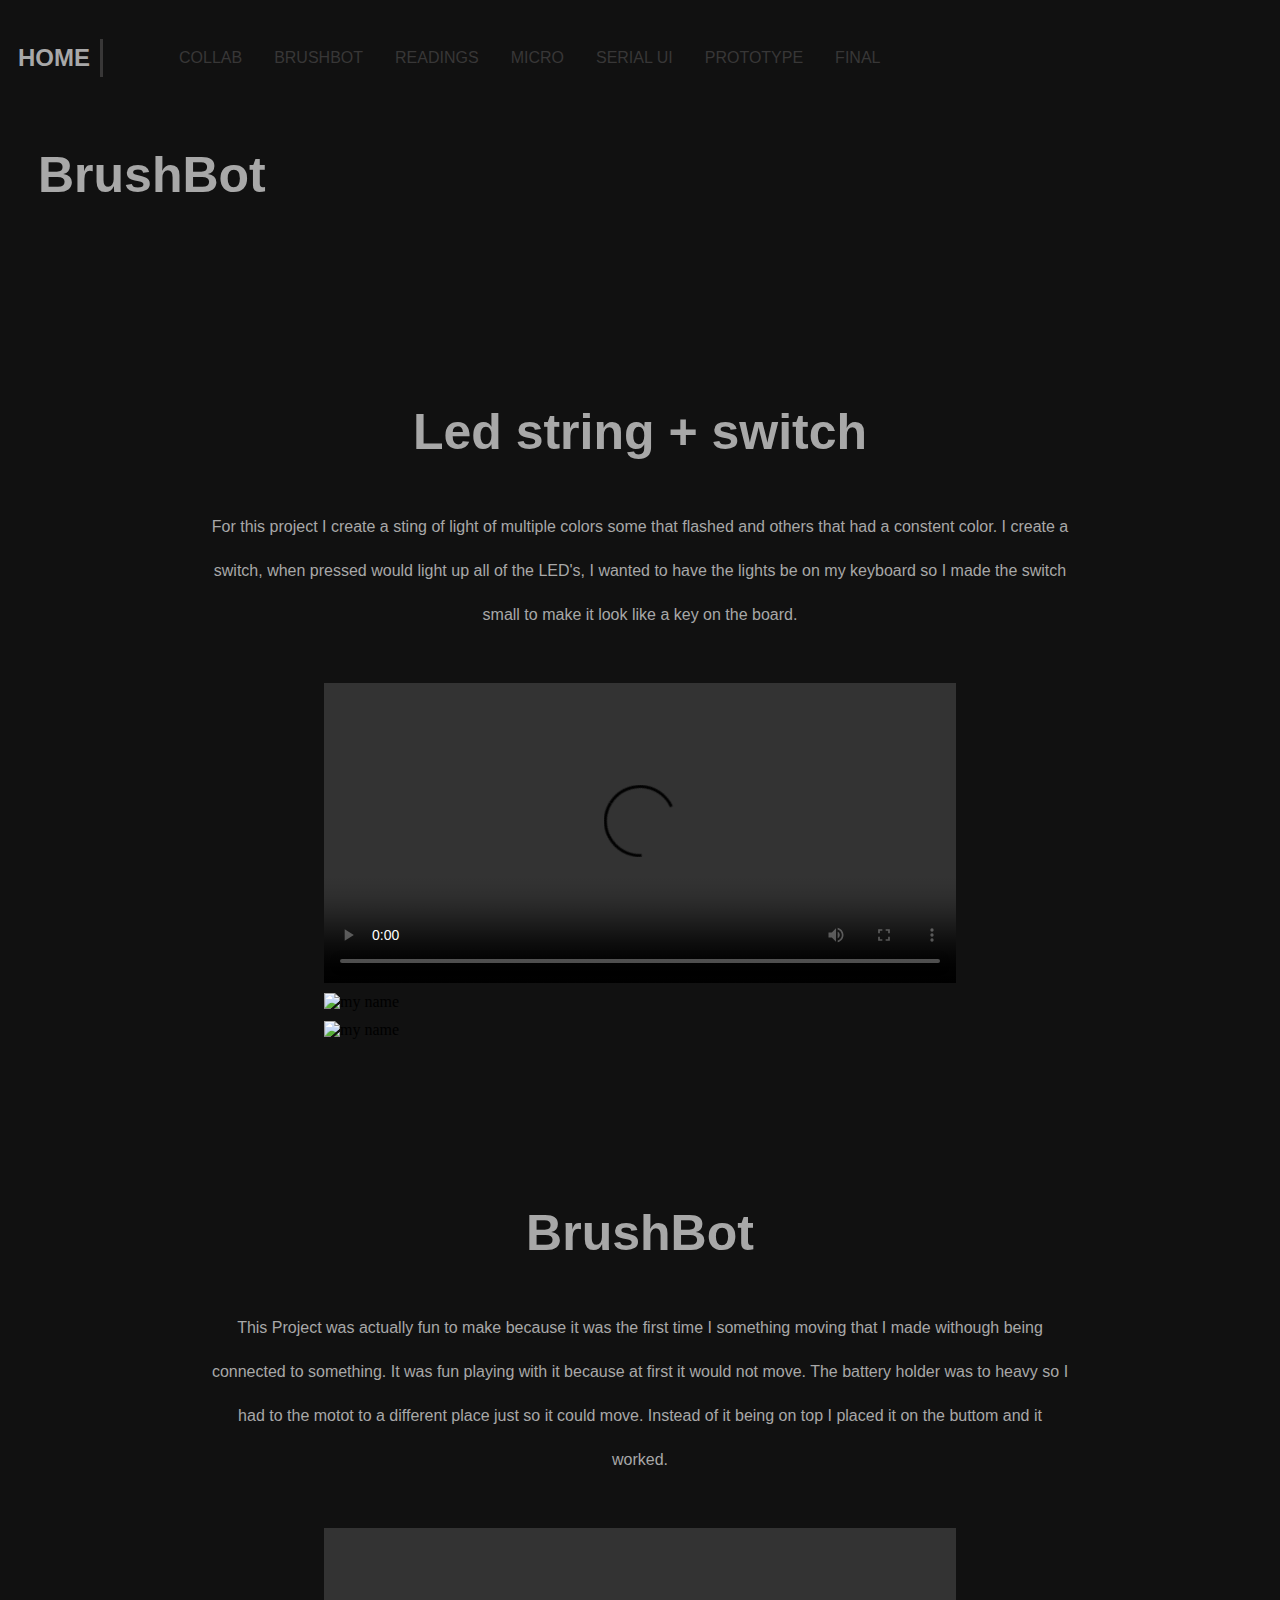
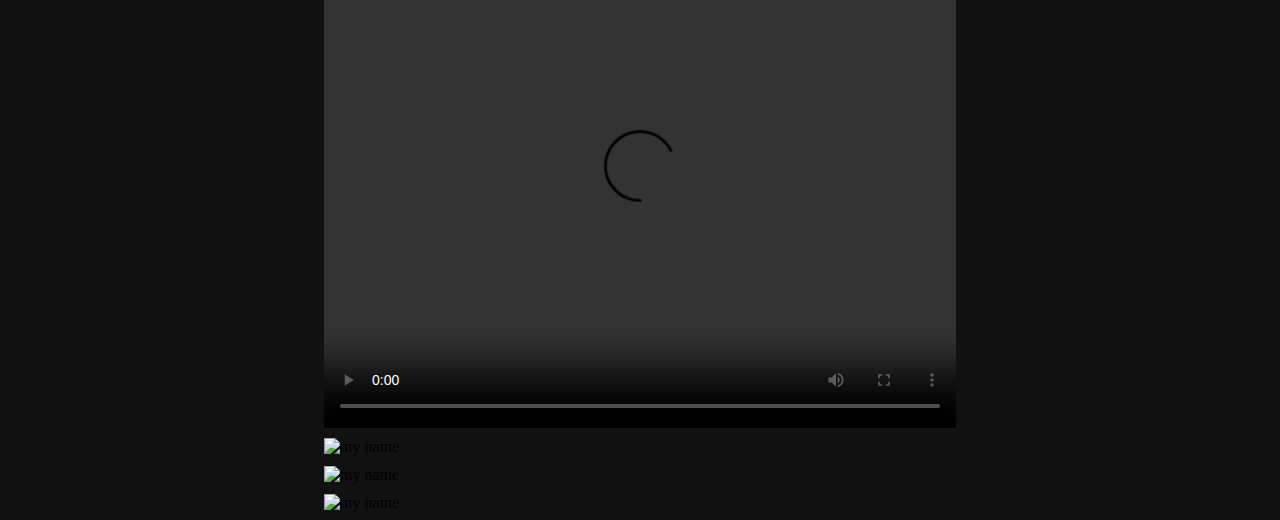
==== brushbot.html @ 81eb13bc "art" ====
<!DOCTYPE html>
<html lang="en" dir="ltr">
  <head>
    <meta charset="utf-8">
    <title>Art 106</title>
    <meta name="viewport" content="width=device-width, initial-scale=1.0">
    <link rel="stylesheet" href="style.css">
  </head>
  <body>

    <header>
      <a href="index.html" class="header-home">Home</a>
      <nav>
        <ul>
          <li><a href="collab.html">Collab</a></li>
          <li><a href="brushbot.html">BrushBot</a></li>
          <li><a href="readings.html">Readings</a></li>
          <li><a href="micro.html">Micro</a></li>
          <li><a href="serial.html">Serial Ui</a></li>
          <li><a href="prototype.html">Prototype</a></li>
          <li><a href="final.html">Final</a></li>
        </ul>
      </nav>
    </header>

    <div class="wrapper">
      <article class="img-title">
        <h2>BrushBot</h2>
        </article>
    </div>

    <div class="wrapper">
      <article class="img-info">
        <h2>Led string + switch</h2>
        <p>For this project I create a sting of light of multiple colors some that flashed and others that had a constent color. I create a switch, when pressed would light up all of the LED's, I wanted to have the lights be on my keyboard so I made the switch small to make it look like a key on the board.</p>
      </article>
      <video class="img-me" width="10000" height="300" src="video/keybot.mp4" controls >
            </video>
      <img class= "img-me"  src="img/key1.JPG" alt="my name">
      <img class= "img-me"  src="img/key2.JPG" alt="my name">
    </div>

    <div class="wrapper">
      <article class="img-info">
        <h2>BrushBot</h2>
        <p>This Project was actually fun to make because it was the first time I something moving that I made withough being connected to something. It was fun playing with it because at first it would not move. The battery holder was to heavy so I had to the motot to a different place just so it could move. Instead of it being on top I placed it on the buttom and it worked.</p>
      </article>
            <video class="img-me" width="100" height="500" src="video/brushBot.MOV" controls >
    </div>

    <img class= "img-me"  src="img/brush1.JPG" alt="my name">
    <img class= "img-me"  src="img/brush2.JPG" alt="my name">
    <img class= "img-me"  src="img/brush3.JPG" alt="my name">


  </body>
</html>
---- style.css ----
*{
  text-decoration: none;
}

body{
  background-color: #111;
}


header{
  background-color: #111;
  width: 100%;
  height: 100%;
}

header .header-home{
  font-family: arial;
  font-size: 24px;
  font-weight: 900;
  color:#a8a8a8;
  text-transform: uppercase;
  display: block;
  margin: 0 auto;
  text-align: center;
  padding: 20px 0px;
}

a{

}

header nav ul{
  display: block;
margin: 0 auto;
width: fit-content;
}

header nav ul li{
  display: inline-block;
  float: left;
  list-style: none;
  padding: 0px 16px;
}

header nav ul li a{
  font-family: arial;
  font-size: 16px;
  color: #383737;
  text-transform: uppercase;
}

@media only screen and (min-width: 1000px){

  a:hover, a:active {
    /* background-color:  #383737; */
    color: red;
  }
  header .header-home{
    margin: 31px 0;
    text-align: left;
    line-height: 38px;
    padding: 0 10px 0 10px;
    border-right: 3px solid #383737;
    float: left;
  }

  header nav ul{
  margin: 20px 0px 0px 20px;
  float: left;
  }

  header nav ul li a{
    line-height: 60px;
  }
}


.index-banner{
  /* padding-top: 50px; */
  width: 100%;
  height: calc(100vh - 100px);
  background-color: #383737;
  background-repeat: no-repeat;
  background-position: center;
  background-size: cover;
  color: #234f63;
  display: table;
}

.vertical-center{
  display: table-cell;
  vertical-align: middle;
}

.index-banner h2{
  font-family: arial;
  font-size: 100px;
  line-height: 110px;
  color: #111;
  text-align: center;
  text-shadow: 2px 2px 8px #111;
}

@media only screen and (min-width: 1000px){
  .index-banner{
    /* padding-top: 20px; */
    width: 100%;
  height: calc(98vh - 100px);
    /* background-color: #111; */
    background-repeat: no-repeat;
    background-position: center;
    background-size: cover;
    color: #111;
    display: table;
  }


}



.wrapper{
  width: 100%;
  padding-top: 100px;
}

.img-info{
  width: 100%;
}

.img-info h2{
  padding: 30px 30px 10px;
  font-family: arial;
  font-size: 50px;
  text-align: center;
  color: #a8a8a8;
  line-height: 44px;
}

.img-read h2{
  padding: 30px 30px 10px;
  font-family: arial;
  font-size: 40px;
  text-align: left;
  color: #a8a8a8;
  line-height: 44px;
}

.img-read h3{
  padding: 30px 80px 10px;
  font-family: arial;
  font-size: 20px;
  text-align: left;
  color: #a8a8a8;
  line-height: 44px;
}

.img-title h2{
  padding: 3px 30px 0px;
  font-family: arial;
  font-size: 50px;
  text-align: left;
  color: #a8a8a8;
  line-height: 44px;
}
.img-info p{
  padding: 0px 200px 20px;
  font-family: arial;
  font-size: 16px;
  text-align: center;
  color: #a8a8a8;
  line-height: 44px;
}
.img-read p{
  padding: 0px 100px 20px;
  font-family: arial;
  font-size: 16px;
  text-align: left;
  color: #a8a8a8;
  line-height: 44px;
}

.img-me{
  /* background-color:#234f63; */
  display: block;
  margin-left: auto;
  margin-right: auto;
  padding-top: 10px;
  width: 50%;
}
.img-code{
  /* background-color:#234f63; */
  display: block;
  margin-left: auto;
  margin-right: auto;
  width: 80%;
}
.img-mee{
  /* background-color:#234f63; */
  display: block;
  margin-left: auto;
  margin-right: auto;
  width: 70%;
}

pre{
  background-color: white;
  display: block;
  font-family: monospace;
  margin: 1em 0px;
}
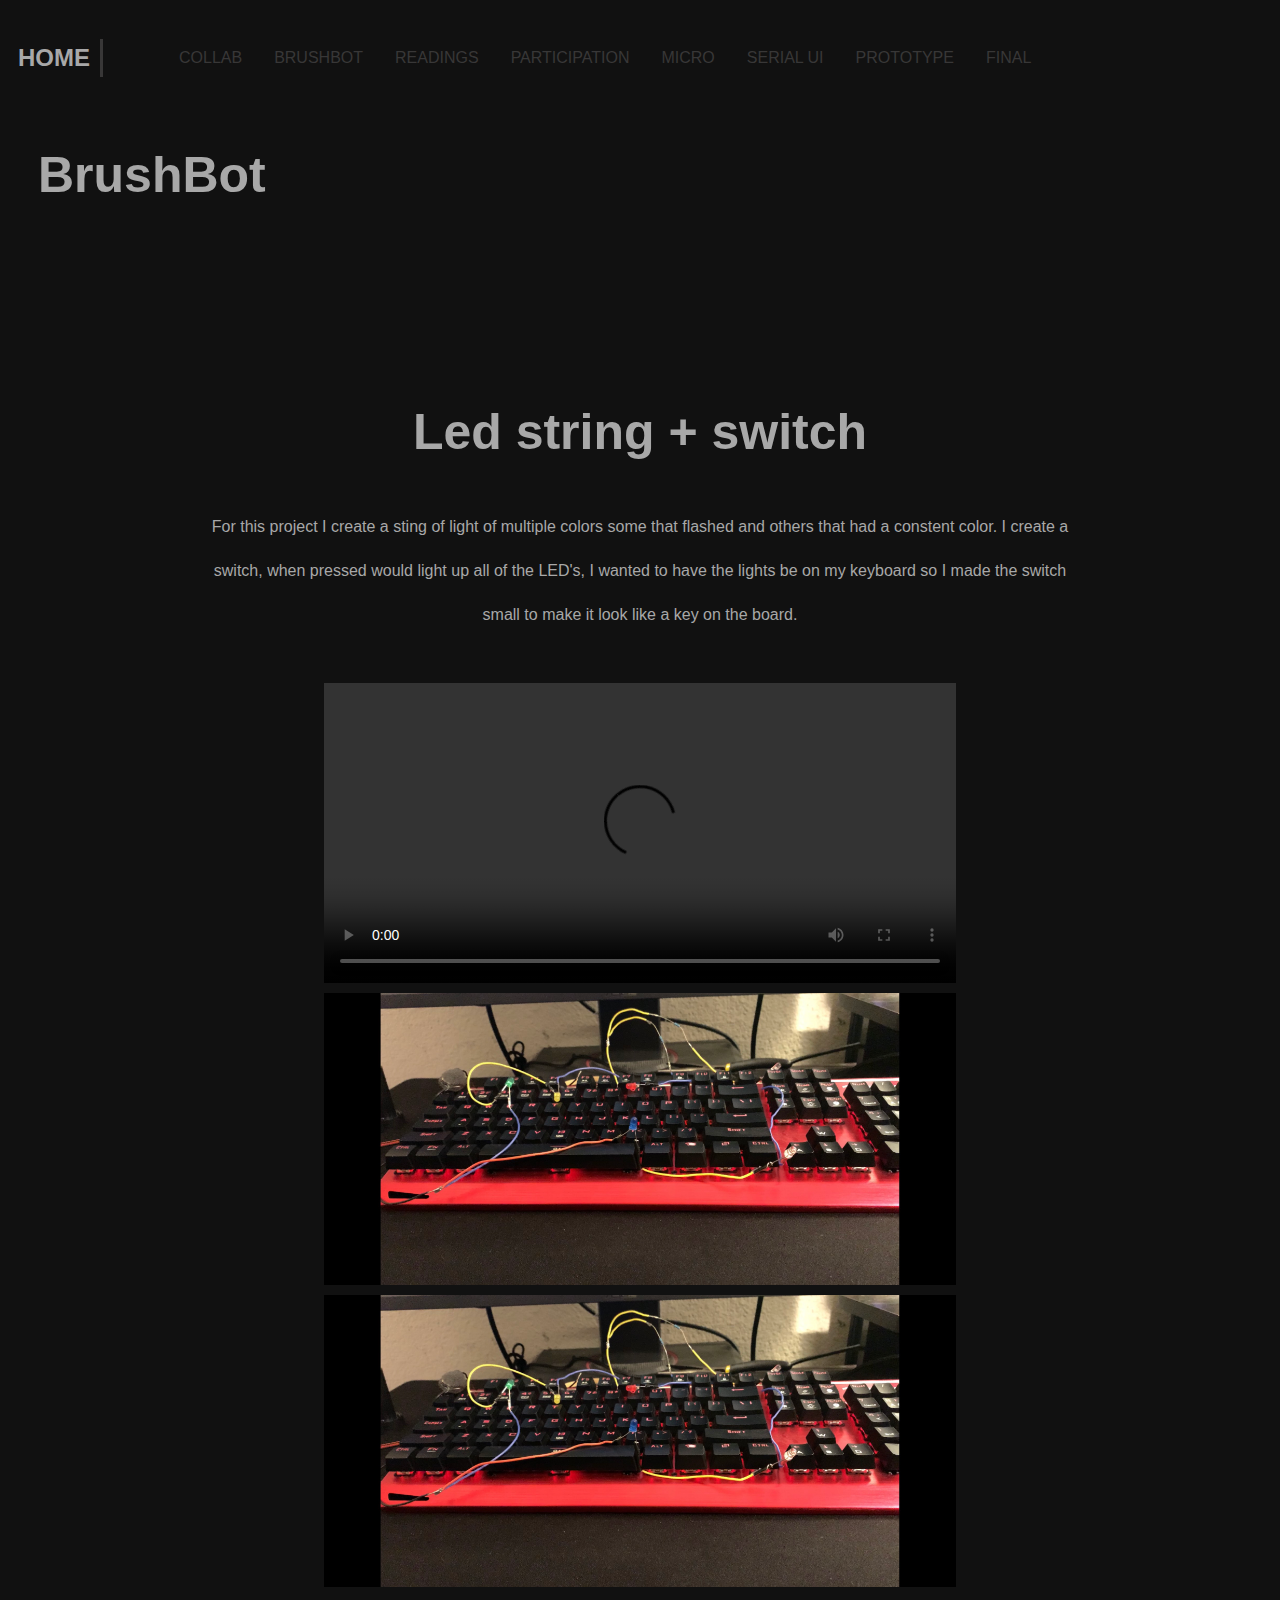
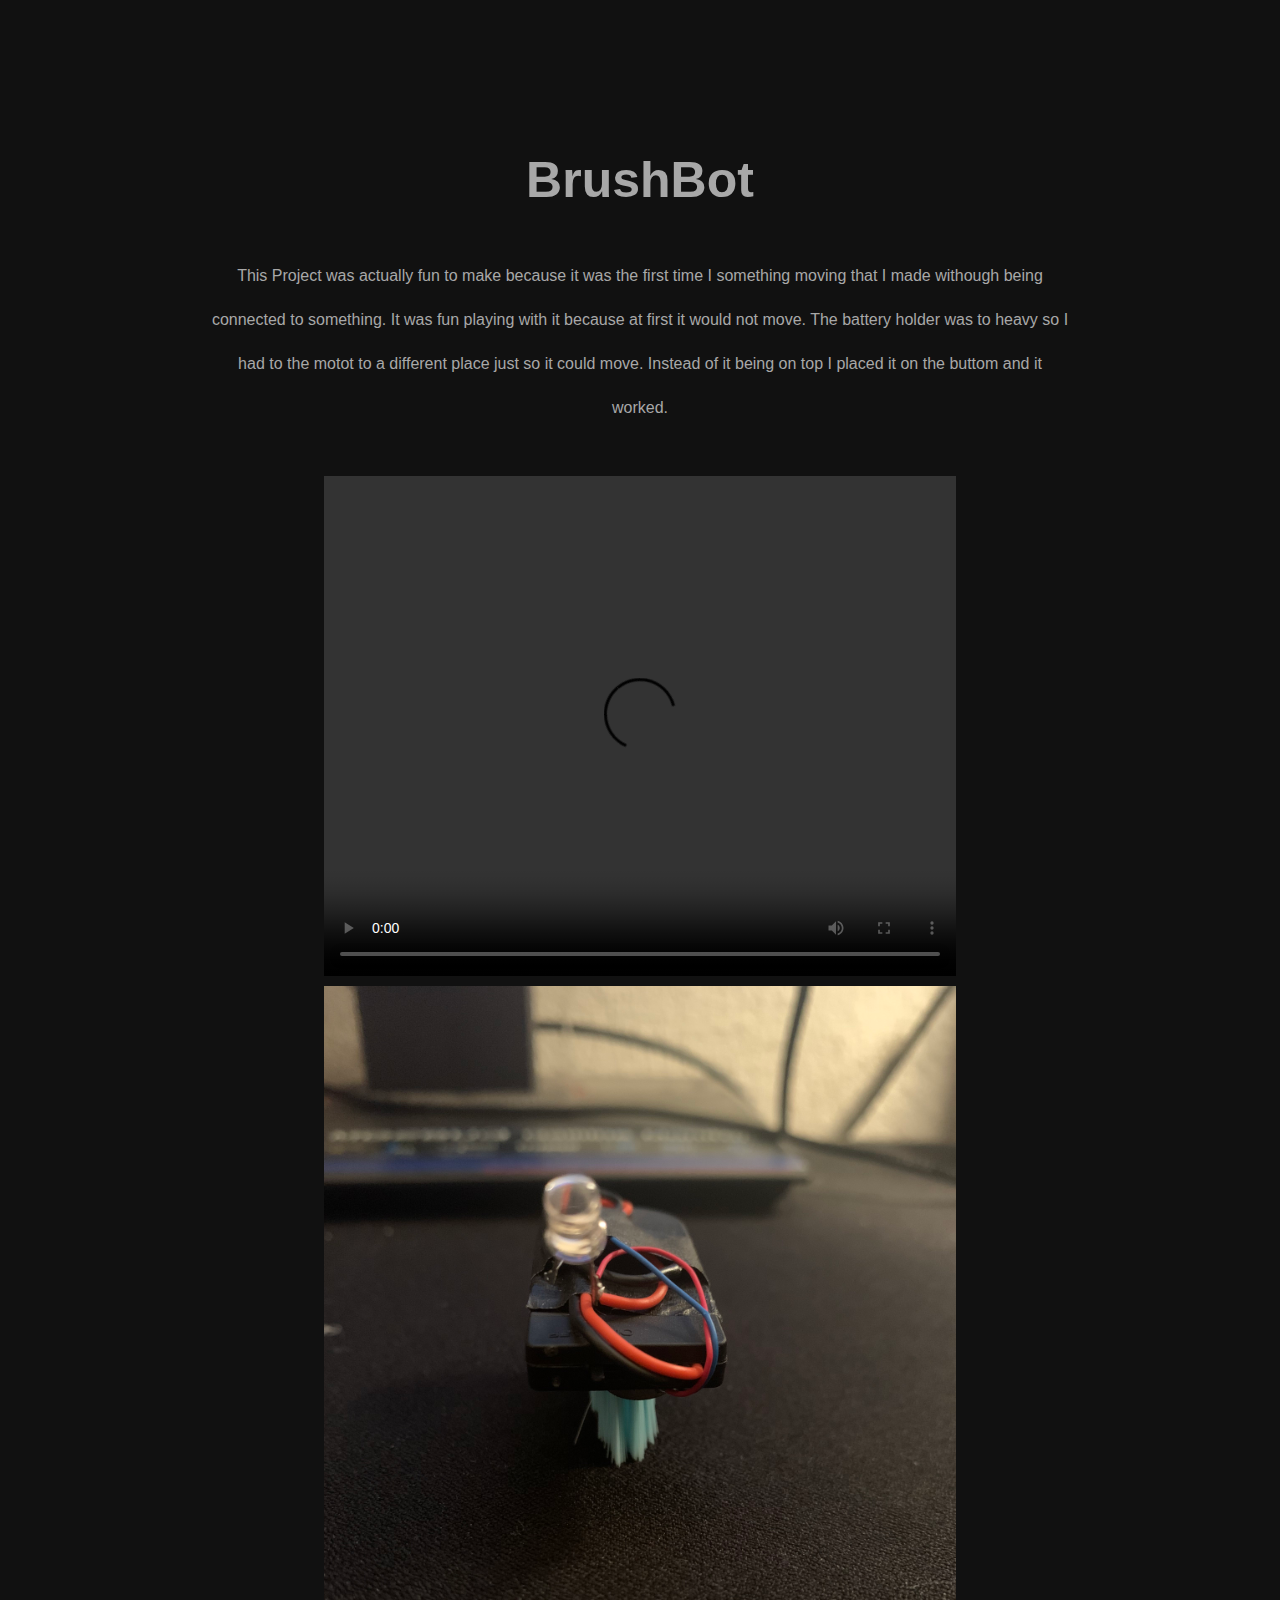
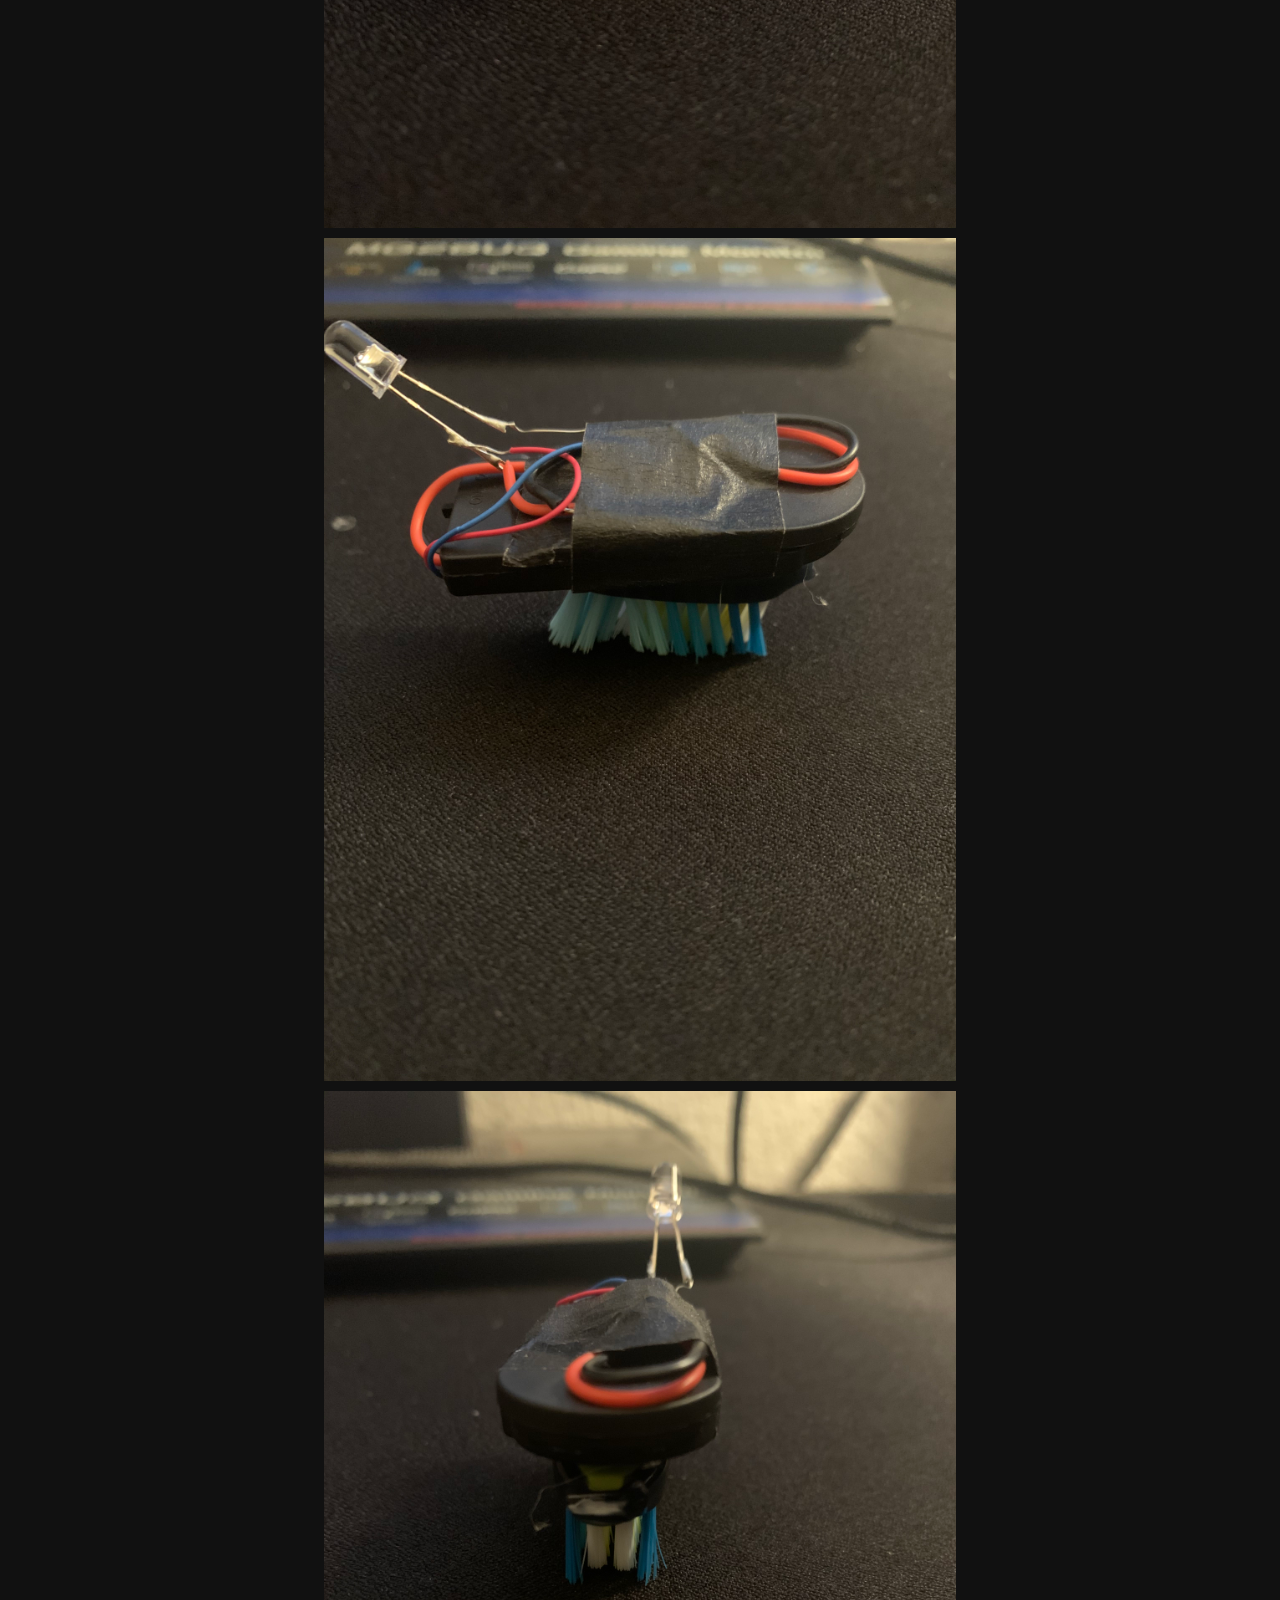
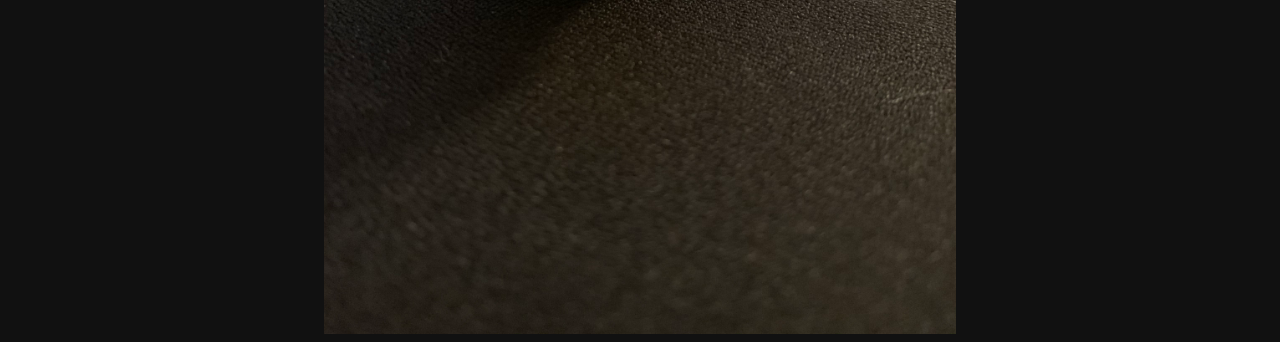
==== commit 1da992c5: "part" ====
--- a/brushbot.html
+++ b/brushbot.html
@@ -15,6 +15,7 @@
           <li><a href="collab.html">Collab</a></li>
           <li><a href="brushbot.html">BrushBot</a></li>
           <li><a href="readings.html">Readings</a></li>
+          <li><a href="Participation.html">Participation</a></li>
           <li><a href="micro.html">Micro</a></li>
           <li><a href="serial.html">Serial Ui</a></li>
           <li><a href="prototype.html">Prototype</a></li>
--- a/style.css
+++ b/style.css
@@ -163,11 +163,37 @@
   color: #a8a8a8;
   line-height: 44px;
 }
+
+.img-tit h2{
+  padding: 3px 100px 0px;
+  font-family: arial;
+  font-size: 20px;
+  text-align: left;
+  color: #a8a8a8;
+  line-height: 20px;
+}
 .img-info p{
   padding: 0px 200px 20px;
   font-family: arial;
   font-size: 16px;
   text-align: center;
+  color: #a8a8a8;
+  line-height: 44px;
+}
+.img-fo p{
+  padding: 0px 200px 20px;
+  font-family: arial;
+  font-size: 16px;
+  text-align: center;
+  color: #a8a8a8;
+  line-height: 44px;
+}
+
+.img-fo a{
+  padding: 0px 100px 20px;
+  font-family: arial;
+  font-size: 30px;
+  text-align: left;
   color: #a8a8a8;
   line-height: 44px;
 }
@@ -188,6 +214,7 @@
   padding-top: 10px;
   width: 50%;
 }
+
 .img-code{
   /* background-color:#234f63; */
   display: block;
@@ -202,10 +229,3 @@
   margin-right: auto;
   width: 70%;
 }
-
-pre{
-  background-color: white;
-  display: block;
-  font-family: monospace;
-  margin: 1em 0px;
-}
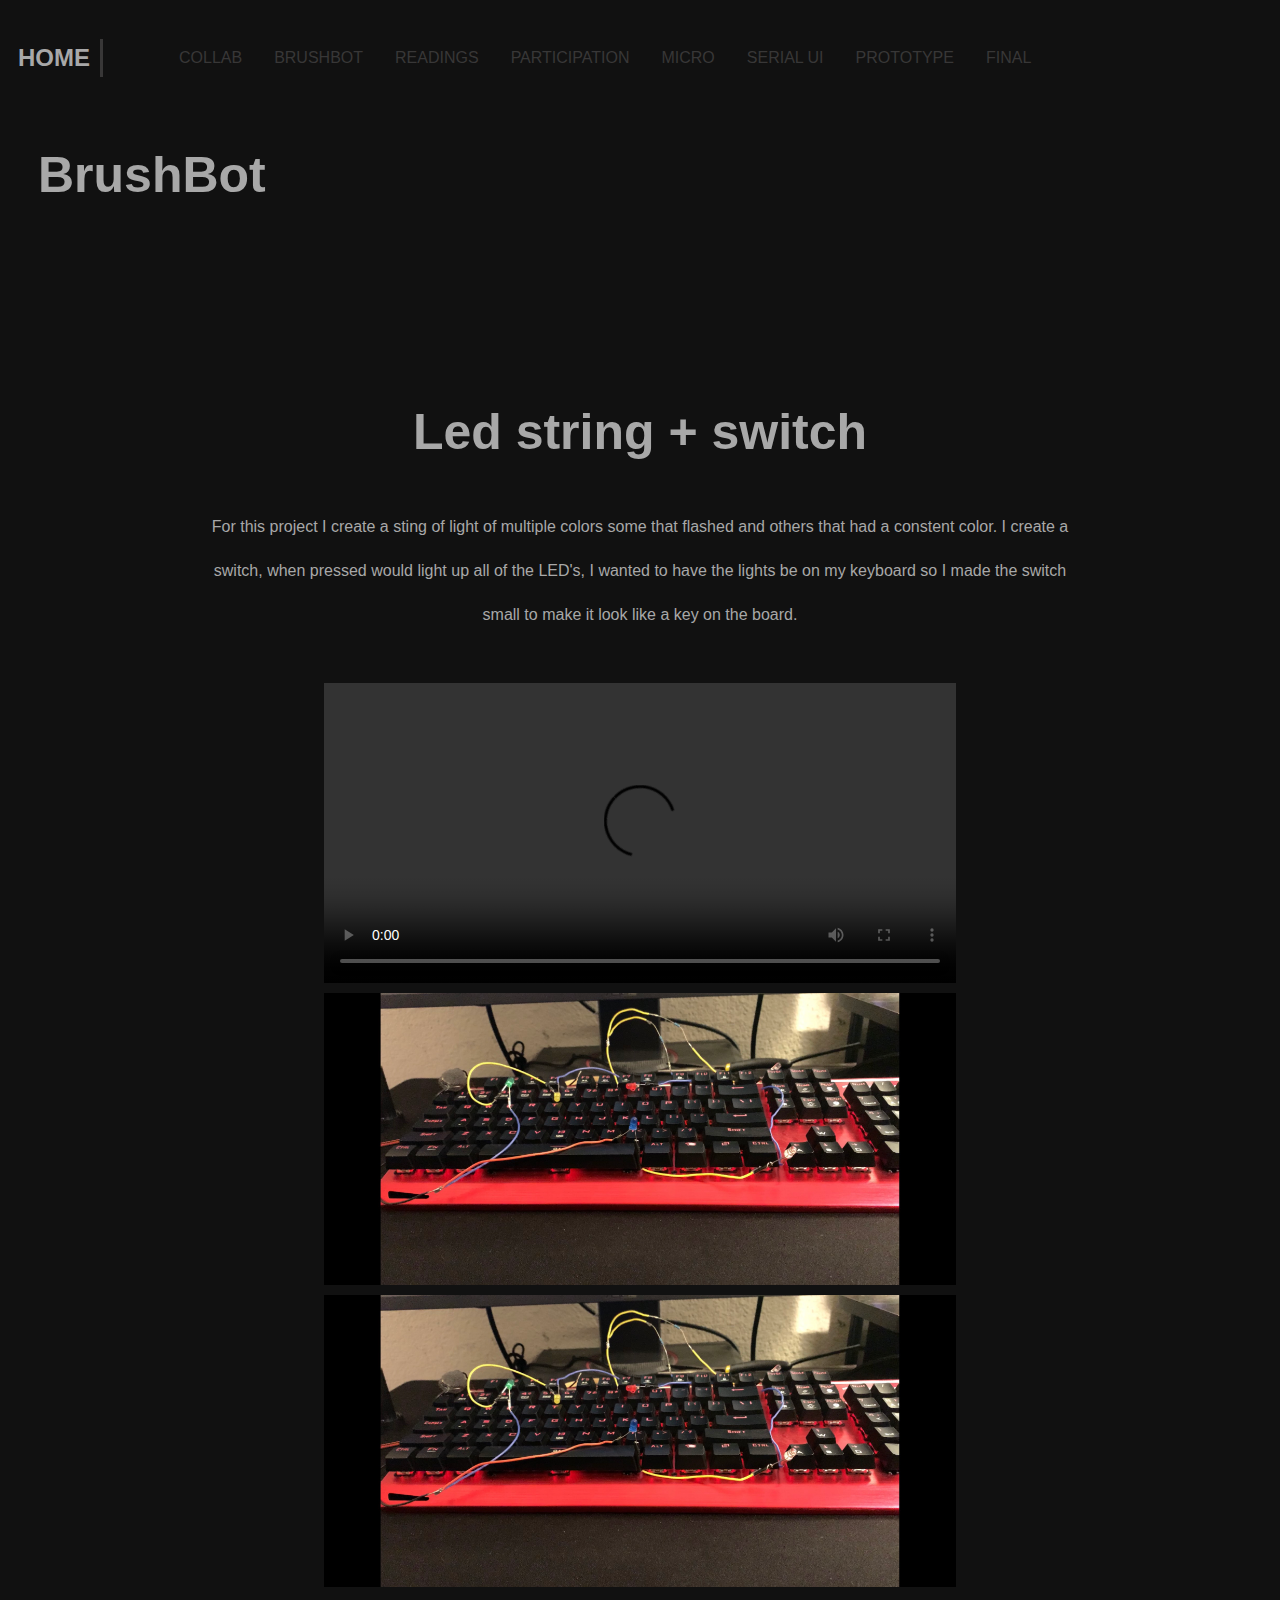
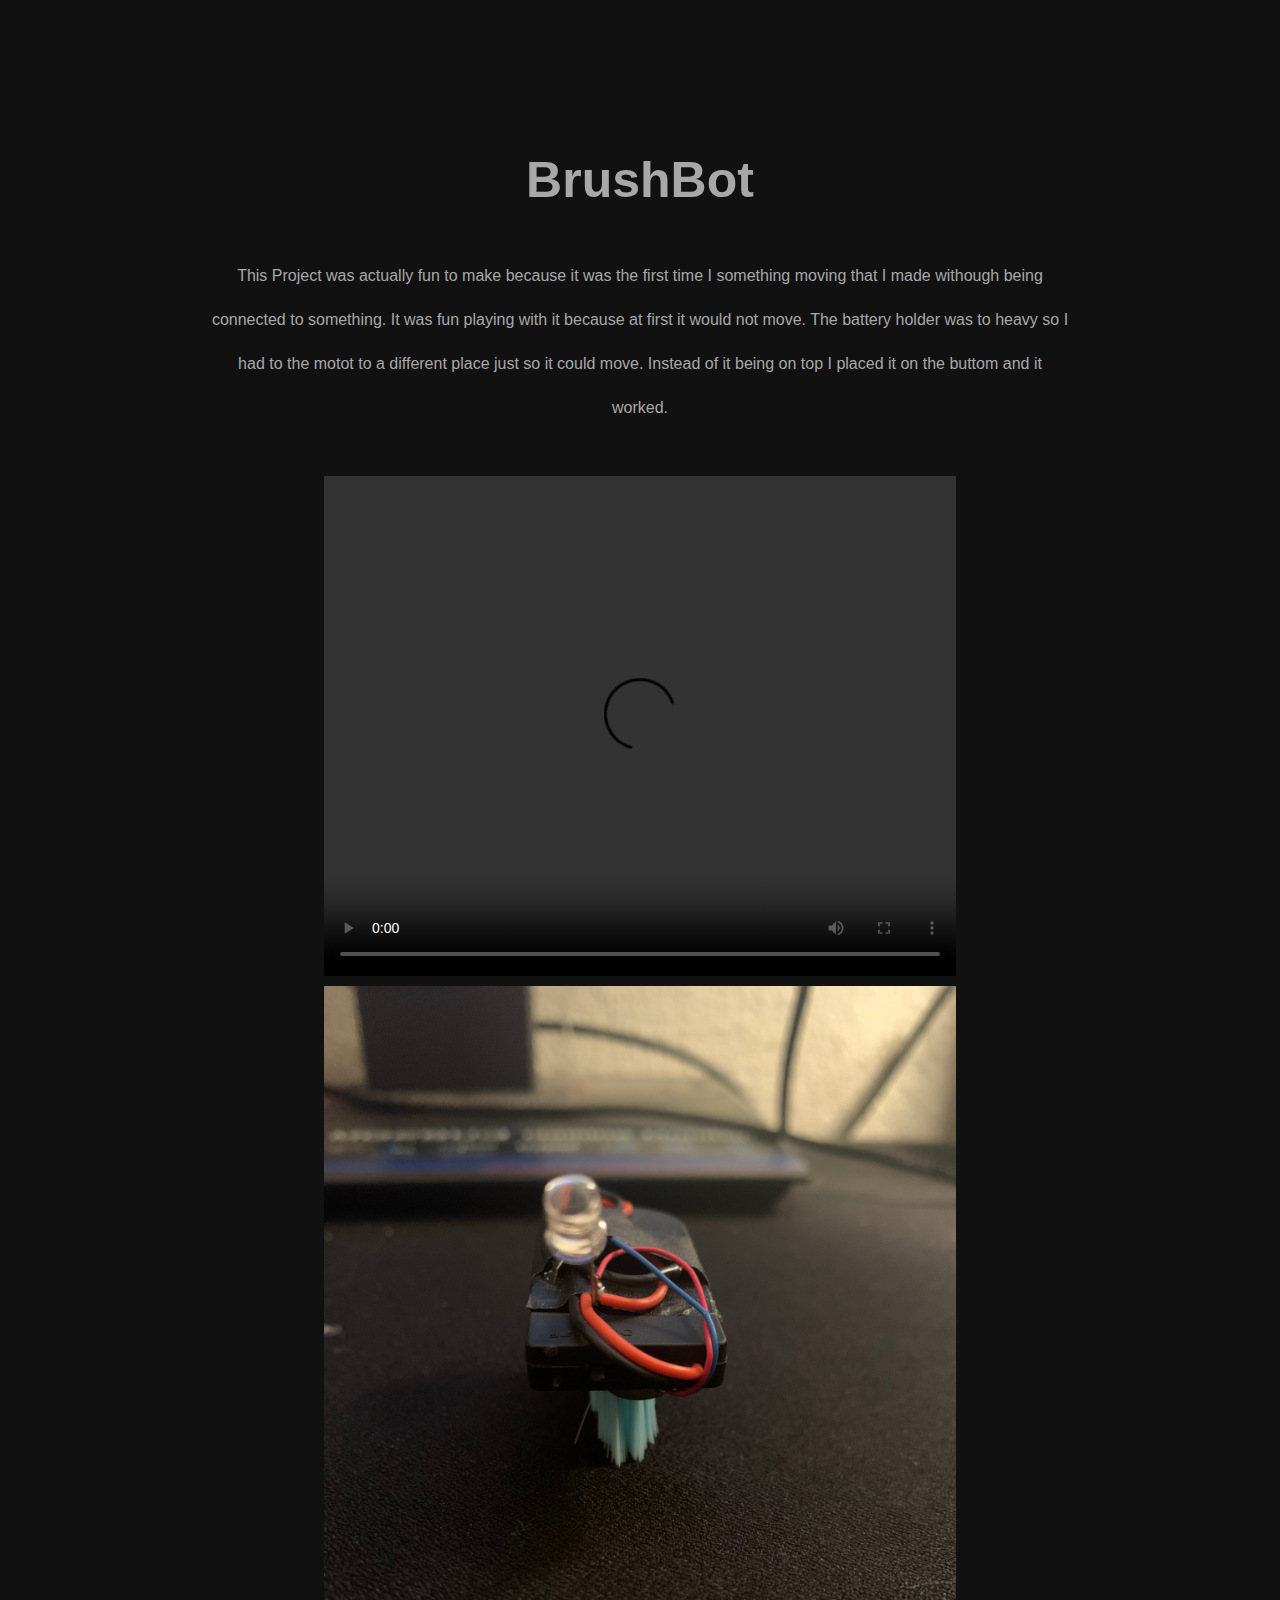
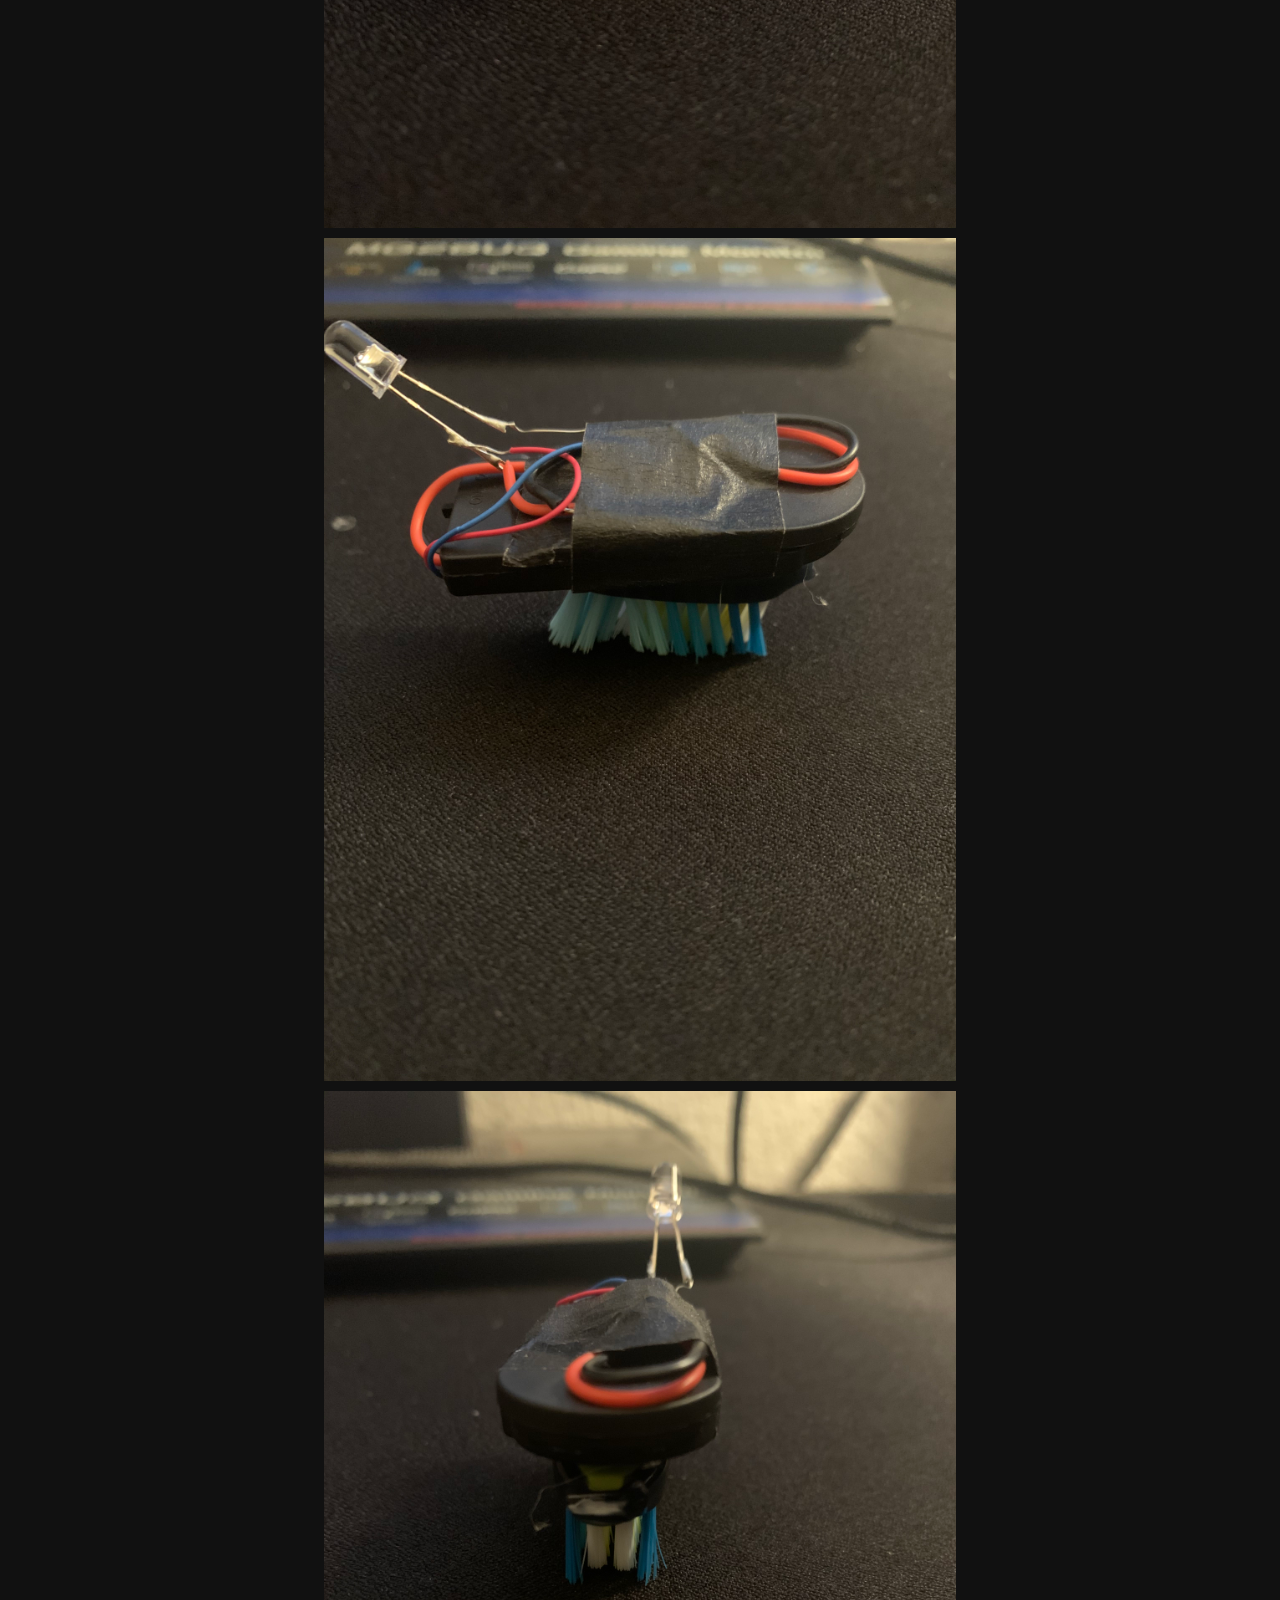
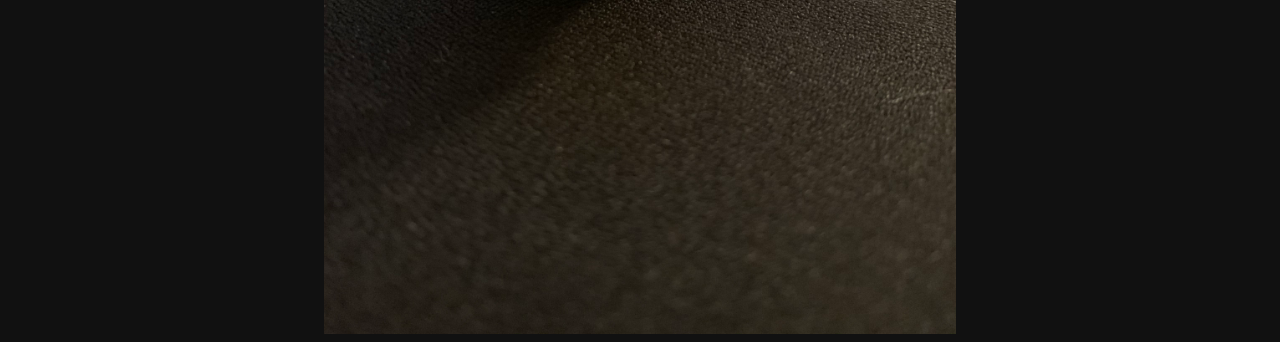
==== commit 8f5cb8da: "part" ====
--- a/brushbot.html
+++ b/brushbot.html
@@ -15,7 +15,7 @@
           <li><a href="collab.html">Collab</a></li>
           <li><a href="brushbot.html">BrushBot</a></li>
           <li><a href="readings.html">Readings</a></li>
-          <li><a href="Participation.html">Participation</a></li>
+          <li><a href="participation.html">Participation</a></li>
           <li><a href="micro.html">Micro</a></li>
           <li><a href="serial.html">Serial Ui</a></li>
           <li><a href="prototype.html">Prototype</a></li>
